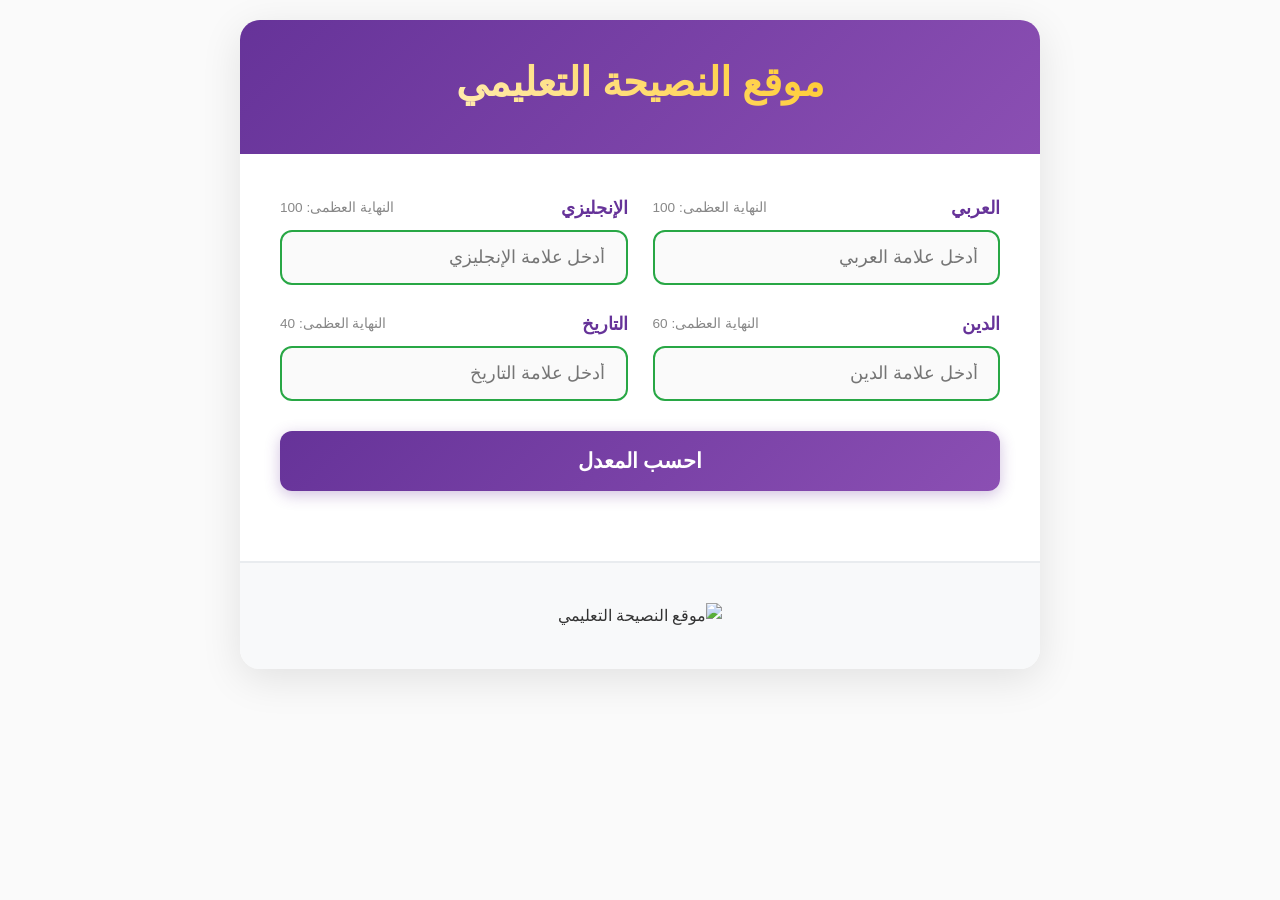
==== index.html @ f6ba6a94 "Add files via upload" ====
<!DOCTYPE html>
<html lang="ar" dir="rtl">
<head>
    <meta charset="UTF-8">
    <meta name="viewport" content="width=device-width, initial-scale=1.0">
    <title>موقع النصيحة التعليمي</title>
    <style>
        * {
            margin: 0;
            padding: 0;
            box-sizing: border-box;
        }

        body {
            font-family: 'Arial', sans-serif;
            background-color: #fafafa;
            color: #333;
            line-height: 1.6;
            padding: 20px;
        }

        .container {
            max-width: 800px;
            margin: 0 auto;
            background: white;
            border-radius: 20px;
            box-shadow: 0 10px 40px rgba(0, 0, 0, 0.1);
            overflow: hidden;
            position: relative;
        }

        .header {
            background: linear-gradient(135deg, #663399, #8B4FB3);
            color: white;
            padding: 30px;
            text-align: center;
            position: relative;
        }

        .header h1 {
            font-size: 2.5rem;
            margin-bottom: 10px;
            font-weight: bold;
            background: linear-gradient(45deg, #ffffff, #FFC107, #ffffff);
            background-size: 200% 200%;
            -webkit-background-clip: text;
            -webkit-text-fill-color: transparent;
            background-clip: text;
            animation: textGradient 3s ease-in-out infinite alternate;
        }

        @keyframes textGradient {
            0% {
                background-position: 0% 50%;
            }
            100% {
                background-position: 100% 50%;
            }
        }

        .header p {
            font-size: 1.1rem;
            opacity: 0.9;
        }

        .form-container {
            padding: 40px;
        }

        .form-grid {
            display: grid;
            grid-template-columns: repeat(auto-fit, minmax(280px, 1fr));
            gap: 25px;
            margin-bottom: 30px;
        }

        .form-group {
            position: relative;
        }

        .form-group label {
            display: flex;
            align-items: center;
            justify-content: space-between;
            margin-bottom: 8px;
            font-weight: bold;
            color: #663399;
            font-size: 1.1rem;
        }

        .grade-info {
            font-size: 0.85rem;
            color: #888;
            font-weight: normal;
        }

        .form-group input {
            width: 100%;
            padding: 15px 20px;
            border: 2px solid #e0e0e0;
            border-radius: 12px;
            font-size: 1.1rem;
            transition: all 0.3s ease;
            background: #fafafa;
        }

        .form-group input:focus {
            outline: none;
            border-color: #663399;
            background: white;
            box-shadow: 0 0 0 3px rgba(102, 51, 153, 0.1);
            animation: inputFocus 0.5s ease;
        }

        @keyframes inputFocus {
            0% {
                transform: scale(1);
            }
            50% {
                transform: scale(1.02);
            }
            100% {
                transform: scale(1);
            }
        }

        .form-group input:valid {
            border-color: #28a745;
        }

        .calculate-btn {
            width: 100%;
            padding: 18px;
            background: linear-gradient(135deg, #663399, #8B4FB3, #FFC107);
            background-size: 200% 200%;
            color: white;
            border: none;
            border-radius: 12px;
            font-size: 1.3rem;
            font-weight: bold;
            cursor: pointer;
            transition: all 0.3s ease;
            margin-bottom: 30px;
            box-shadow: 0 4px 15px rgba(102, 51, 153, 0.3);
            animation: buttonGlow 3s ease-in-out infinite alternate;
        }

        @keyframes buttonGlow {
            0% {
                background-position: 0% 50%;
                box-shadow: 0 4px 15px rgba(102, 51, 153, 0.3);
            }
            100% {
                background-position: 100% 50%;
                box-shadow: 0 6px 25px rgba(255, 193, 7, 0.4);
            }
        }

        .calculate-btn:hover {
            transform: translateY(-2px);
            box-shadow: 0 6px 25px rgba(102, 51, 153, 0.4);
        }

        .calculate-btn:active {
            transform: translateY(0);
        }

        .results {
            display: none;
            background: linear-gradient(135deg, #f8f9fa, #e9ecef);
            border-radius: 15px;
            padding: 30px;
            border: 2px solid #e0e0e0;
        }

        .results.show {
            display: block;
            animation: slideUp 0.5s ease;
        }

        @keyframes slideUp {
            from {
                opacity: 0;
                transform: translateY(20px);
            }
            to {
                opacity: 1;
                transform: translateY(0);
            }
        }

        .results h2 {
            color: #663399;
            margin-bottom: 20px;
            font-size: 1.8rem;
            text-align: center;
        }

        .result-grid {
            display: grid;
            grid-template-columns: repeat(auto-fit, minmax(200px, 1fr));
            gap: 20px;
        }

        .result-card {
            background: white;
            padding: 20px;
            border-radius: 12px;
            text-align: center;
            box-shadow: 0 4px 15px rgba(0, 0, 0, 0.1);
            border: 2px solid transparent;
            transition: all 0.3s ease;
            animation: cardFloat 4s ease-in-out infinite alternate;
        }

        @keyframes cardFloat {
            0% {
                transform: translateY(0px) scale(1);
                box-shadow: 0 4px 15px rgba(0, 0, 0, 0.1);
            }
            100% {
                transform: translateY(-5px) scale(1.02);
                box-shadow: 0 8px 25px rgba(102, 51, 153, 0.2);
            }
        }

        .result-card:hover {
            border-color: #663399;
            transform: translateY(-2px);
        }

        .result-label {
            font-size: 0.9rem;
            color: #666;
            margin-bottom: 8px;
        }

        .result-value {
            font-size: 2rem;
            font-weight: bold;
            color: #663399;
        }

        .footer-logo {
            text-align: center;
            padding: 40px 20px;
            background-color: #f8f9fa;
            border-top: 2px solid #e9ecef;
        }

        .footer-logo-text {
            font-size: 2rem;
            font-weight: bold;
            color: #663399;
            text-shadow: 2px 2px 4px rgba(0, 0, 0, 0.1);
            letter-spacing: 2px;
        }

        @media (max-width: 768px) {
            .container {
                margin: 10px;
                border-radius: 15px;
            }

            .header {
                padding: 20px;
            }

            .header h1 {
                font-size: 2rem;
            }

            .form-container {
                padding: 25px;
            }

            .form-grid {
                grid-template-columns: 1fr;
                gap: 20px;
            }

            .footer-logo-text {
                font-size: 1.5rem;
            }
        }

        @media (max-width: 480px) {
            body {
                padding: 10px;
            }

            .header h1 {
                font-size: 1.7rem;
            }

            .form-container {
                padding: 20px;
            }

            .form-group input {
                padding: 12px 15px;
            }

            .calculate-btn {
                padding: 15px;
                font-size: 1.1rem;
            }

            .footer-logo-text {
                font-size: 1.3rem;
                letter-spacing: 1px;
            }
        }
    </style>
</head>
<body>
    <div class="container">
        <div class="header">
            <h1>موقع النصيحة التعليمي</h1>
        </div>

        <div class="form-container">
            <div class="form-grid">
                <div class="form-group">
                    <label for="arabic">
                        <span>العربي</span>
                        <span class="grade-info">النهاية العظمى: 100</span>
                    </label>
                    <input type="number" id="arabic" min="0" max="100" placeholder="أدخل علامة العربي">
                </div>

                <div class="form-group">
                    <label for="english">
                        <span>الإنجليزي</span>
                        <span class="grade-info">النهاية العظمى: 100</span>
                    </label>
                    <input type="number" id="english" min="0" max="100" placeholder="أدخل علامة الإنجليزي">
                </div>

                <div class="form-group">
                    <label for="religion">
                        <span>الدين</span>
                        <span class="grade-info">النهاية العظمى: 60</span>
                    </label>
                    <input type="number" id="religion" min="0" max="60" placeholder="أدخل علامة الدين">
                </div>

                <div class="form-group">
                    <label for="history">
                        <span>التاريخ</span>
                        <span class="grade-info">النهاية العظمى: 40</span>
                    </label>
                    <input type="number" id="history" min="0" max="40" placeholder="أدخل علامة التاريخ">
                </div>
            </div>

            <button class="calculate-btn" onclick="calculateGrades()">احسب المعدل</button>

            <div class="results" id="results">
                <h2>النتائج</h2>
                <div class="result-grid">
                    <div class="result-card">
                        <div class="result-label">المجموع</div>
                        <div class="result-value" id="total">-</div>
                        <div style="font-size: 0.8rem; color: #888; margin-top: 5px;">من 300</div>
                    </div>
                    <div class="result-card">
                        <div class="result-label">المعدل</div>
                        <div class="result-value" id="average">-</div>
                        <div style="font-size: 0.8rem; color: #888; margin-top: 5px;">من 30</div>
                    </div>
                </div>
            </div>
        </div>

        <div class="footer-logo">
            <img src="logo.png" alt="موقع النصيحة التعليمي" style="max-width: 400px; width: 100%; height: auto;">
        </div>
    </div>

    <script>
        function calculateGrades() {
            // الحصول على القيم من الحقول
            const arabic = parseFloat(document.getElementById('arabic').value) || 0;
            const english = parseFloat(document.getElementById('english').value) || 0;
            const religion = parseFloat(document.getElementById('religion').value) || 0;
            const history = parseFloat(document.getElementById('history').value) || 0;

            // التحقق من صحة القيم
            if (arabic > 100 || english > 100 || religion > 60 || history > 40) {
                alert('يرجى التأكد من أن العلامات لا تتجاوز النهاية العظمى لكل مادة');
                return;
            }

            if (arabic < 0 || english < 0 || religion < 0 || history < 0) {
                alert('يرجى إدخال علامات صحيحة (أكبر من أو تساوي الصفر)');
                return;
            }

            // حساب المجموع الفعلي من 300
            const actualTotal = arabic + english + religion + history;
            
            // المعدل من 30 (المجموع ÷ 10)
            const average = actualTotal / 10;

            // عرض النتائج
            document.getElementById('total').textContent = actualTotal.toFixed(1);
            document.getElementById('average').textContent = average.toFixed(1);

            // إظهار النتائج
            document.getElementById('results').classList.add('show');
        }

        // إضافة مستمعات الأحداث للحقول لمنع إدخال قيم أكبر من الحد الأقصى
        document.addEventListener('DOMContentLoaded', function() {
            const inputs = document.querySelectorAll('input[type="number"]');
            
            inputs.forEach(input => {
                input.addEventListener('input', function(e) {
                    const max = parseInt(this.getAttribute('max'));
                    const min = parseInt(this.getAttribute('min'));
                    
                    if (parseFloat(this.value) > max) {
                        this.value = max;
                        alert(`العلامة القصوى لهذه المادة هي ${max}`);
                    }
                    if (parseFloat(this.value) < min) {
                        this.value = min;
                    }
                });

                input.addEventListener('keypress', function(e) {
                    if (e.key === 'Enter') {
                        calculateGrades();
                    }
                });
            });
        });
    </script>
</body>
</html>
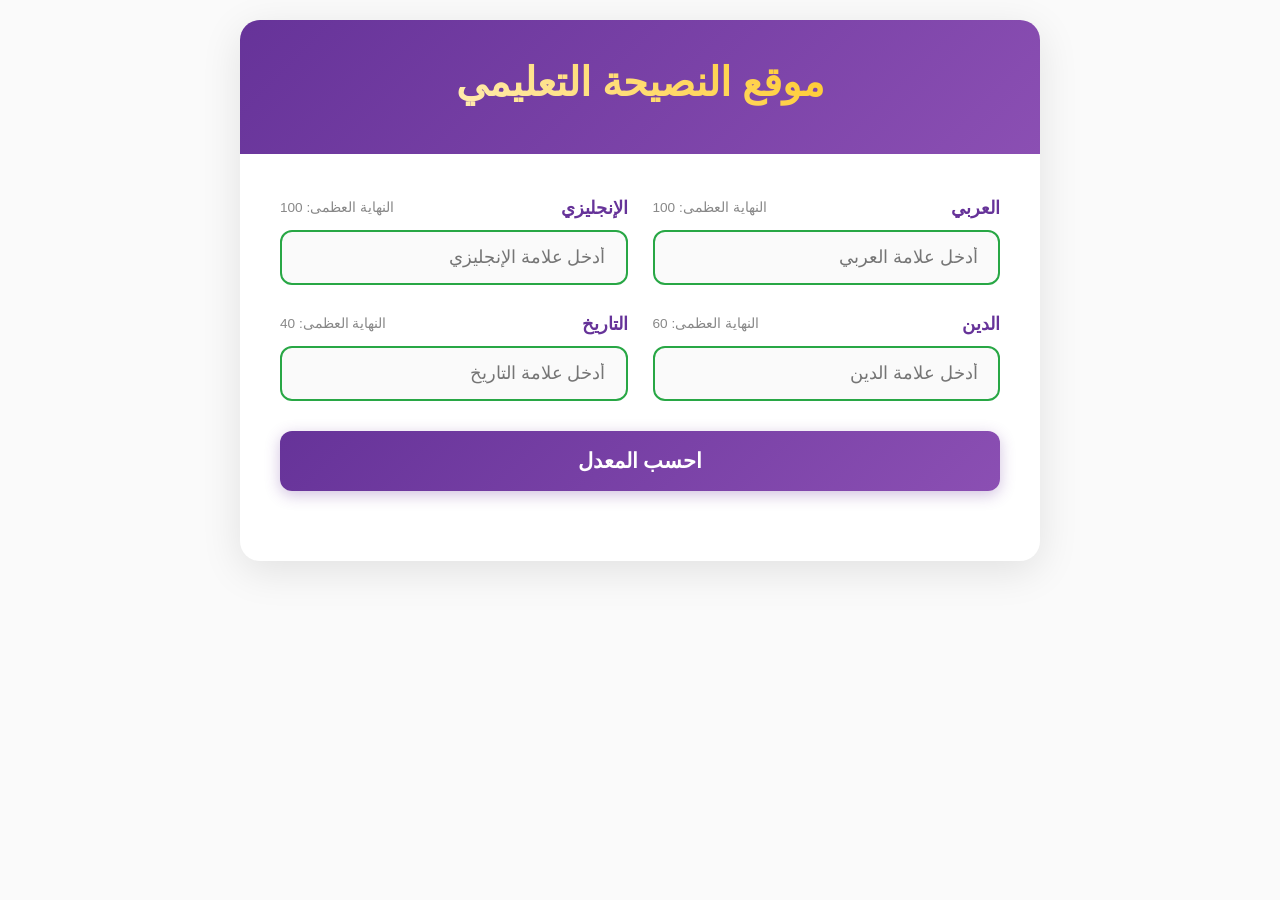
==== commit 5e52d4f2: "Update index.html" ====
--- a/index.html
+++ b/index.html
@@ -371,10 +371,6 @@
                     </div>
                 </div>
             </div>
-        </div>
-
-        <div class="footer-logo">
-            <img src="logo.png" alt="موقع النصيحة التعليمي" style="max-width: 400px; width: 100%; height: auto;">
         </div>
     </div>
 
@@ -438,4 +434,5 @@
         });
     </script>
 </body>
-</html>+
+</html>
